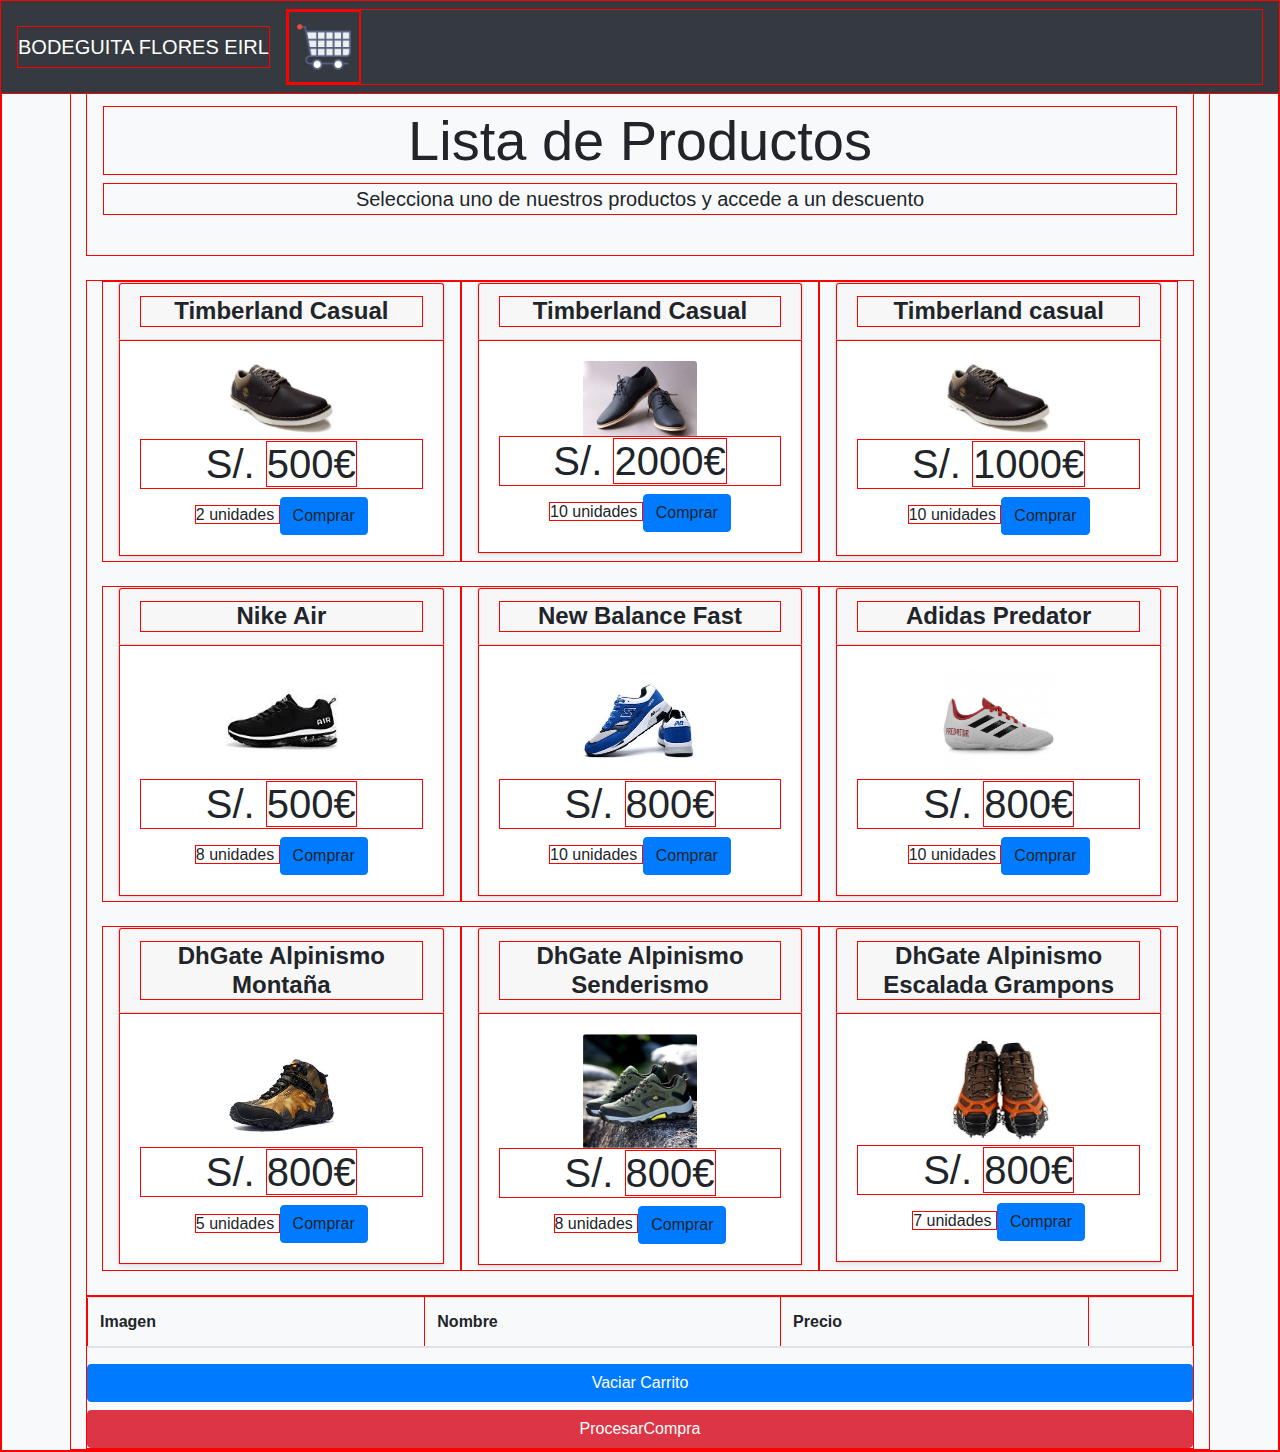
==== index.html @ e307c1d8 "add datos json" ====
<!DOCTYPE html>
<html lang="en">

<head>
    <meta charset="UTF-8">
    <meta name="viewport" content="width=device-width, user-scalable=no, initial-scale=1.0, maximum-scale=1.0, minimum-scale=1.0">
    <link rel="stylesheet" href="https://stackpath.bootstrapcdn.com/bootstrap/4.3.1/css/bootstrap.min.css" integrity="sha384-ggOyR0iXCbMQv3Xipma34MD+dH/1fQ784/j6cY/iJTQUOhcWr7x9JvoRxT2MZw1T" crossorigin="anonymous">
    <link type="text/css" rel="stylesheet" href="assets/css/styles.css">

    <!-- <link rel="stylesheet" href="css/sweetalert2.min.css"> -->

    <title>Carrito Compras en JavaScript y LocalStorage</title>
</head>

<body class="d-flex flex-column bg-light">

    <header class="d-flex flex-grow-0">

        <div class="container">
            <div class="row align-items-stretch justify-content-between">
                <nav class="navbar navbar-expand-md navbar-dark fixed-top bg-dark">
                    <a class="navbar-brand" href="#">BODEGUITA FLORES EIRL</a>
                    <button class="navbar-toggler" type="button" data-toggle="collapse" data-target="#navbarCollapse" aria-controls="navbarCollapse" aria-expanded="false" aria-label="Toggle navigation">
                    <span class="navbar-toggler-icon"></span>
                </button>
                    <div class="collapse navbar-collapse" id="navbarCollapse">
                        <ul class="navbar-nav mr-auto">
                            <li class="nav-item dropdown">
                                <img src="assets/img/carro.png" class="nav-link dropdown-toggle img-fluid" height="70px" width="70px" href="#" id="dropdown01" data-toggle="dropdown" aria-haspopup="true" aria-expanded="false"></img>

                            </li>
                        </ul>
                    </div>
                </nav>
            </div>
        </div>
    </header>

    <main class="container">
        <div class="pricing-header px-3 py-3 pt-md-5 pb-md-4 my-4 mx-auto text-center">
            <h1 class="display-4 mt-4">Lista de Productos</h1>
            <p class="lead">Selecciona uno de nuestros productos y accede a un descuento</p>
        </div>

        <div class="d-flex flex-wrap justify-content-center mx-auto col-md-12" id="list-products">
        </div>
        <div id="carrito">
            <table id="lista-carrito" class="table">
                <thead>
                    <tr>
                        <th>Imagen</th>
                        <th>Nombre</th>
                        <th>Precio</th>
                        <th></th>
                    </tr>
                </thead>
                <tbody></tbody>
            </table>

            <a href="#" id="vaciar-carrito" class="btn btn-primary btn-block">Vaciar Carrito</a>
            <a href="#" id="procesar-pedido" class="btn btn-danger btn-block">ProcesarCompra</a>
        </div>


    </main>

    <!-- <script src="https://code.jquery.com/jquery-3.3.1.slim.min.js" integrity="sha384-q8i/X+965DzO0rT7abK41JStQIAqVgRVzpbzo5smXKp4YfRvH+8abtTE1Pi6jizo" crossorigin="anonymous"></script>
    <script src="https://cdnjs.cloudflare.com/ajax/libs/popper.js/1.14.7/umd/popper.min.js" integrity="sha384-UO2eT0CpHqdSJQ6hJty5KVphtPhzWj9WO1clHTMGa3JDZwrnQq4sF86dIHNDz0W1" crossorigin="anonymous"></script>
    <script src="https://stackpath.bootstrapcdn.com/bootstrap/4.3.1/js/bootstrap.min.js" integrity="sha384-JjSmVgyd0p3pXB1rRibZUAYoIIy6OrQ6VrjIEaFf/nJGzIxFDsf4x0xIM+B07jRM" crossorigin="anonymous"></script> -->
    <!-- <script src="https://cdn.jsdelivr.net/npm/sweetalert2@9"></script> -->
    <script src="assets/js/carrito.js"></script>
    <script src="assets/js/order.js"></script>
    <script src="assets/js/bd.js"></script>
    <script src="assets/js/div.js"></script>
    <!-- 
    <script src="assets/js/bd.js"></script> -->
</body>

</html>
---- assets/css/styles.css ----
* {
    border: 1px solid red;
}

.card-img-top {
    width: 40%;
    border-top-left-radius: calc(.25rem - 1px);
    border-top-right-radius: calc(.25rem - 1px);
}

.nav-link {
    cursor: pointer;
}

body {
    background: honeydew;
}

a:hover {
    cursor: pointer;
}
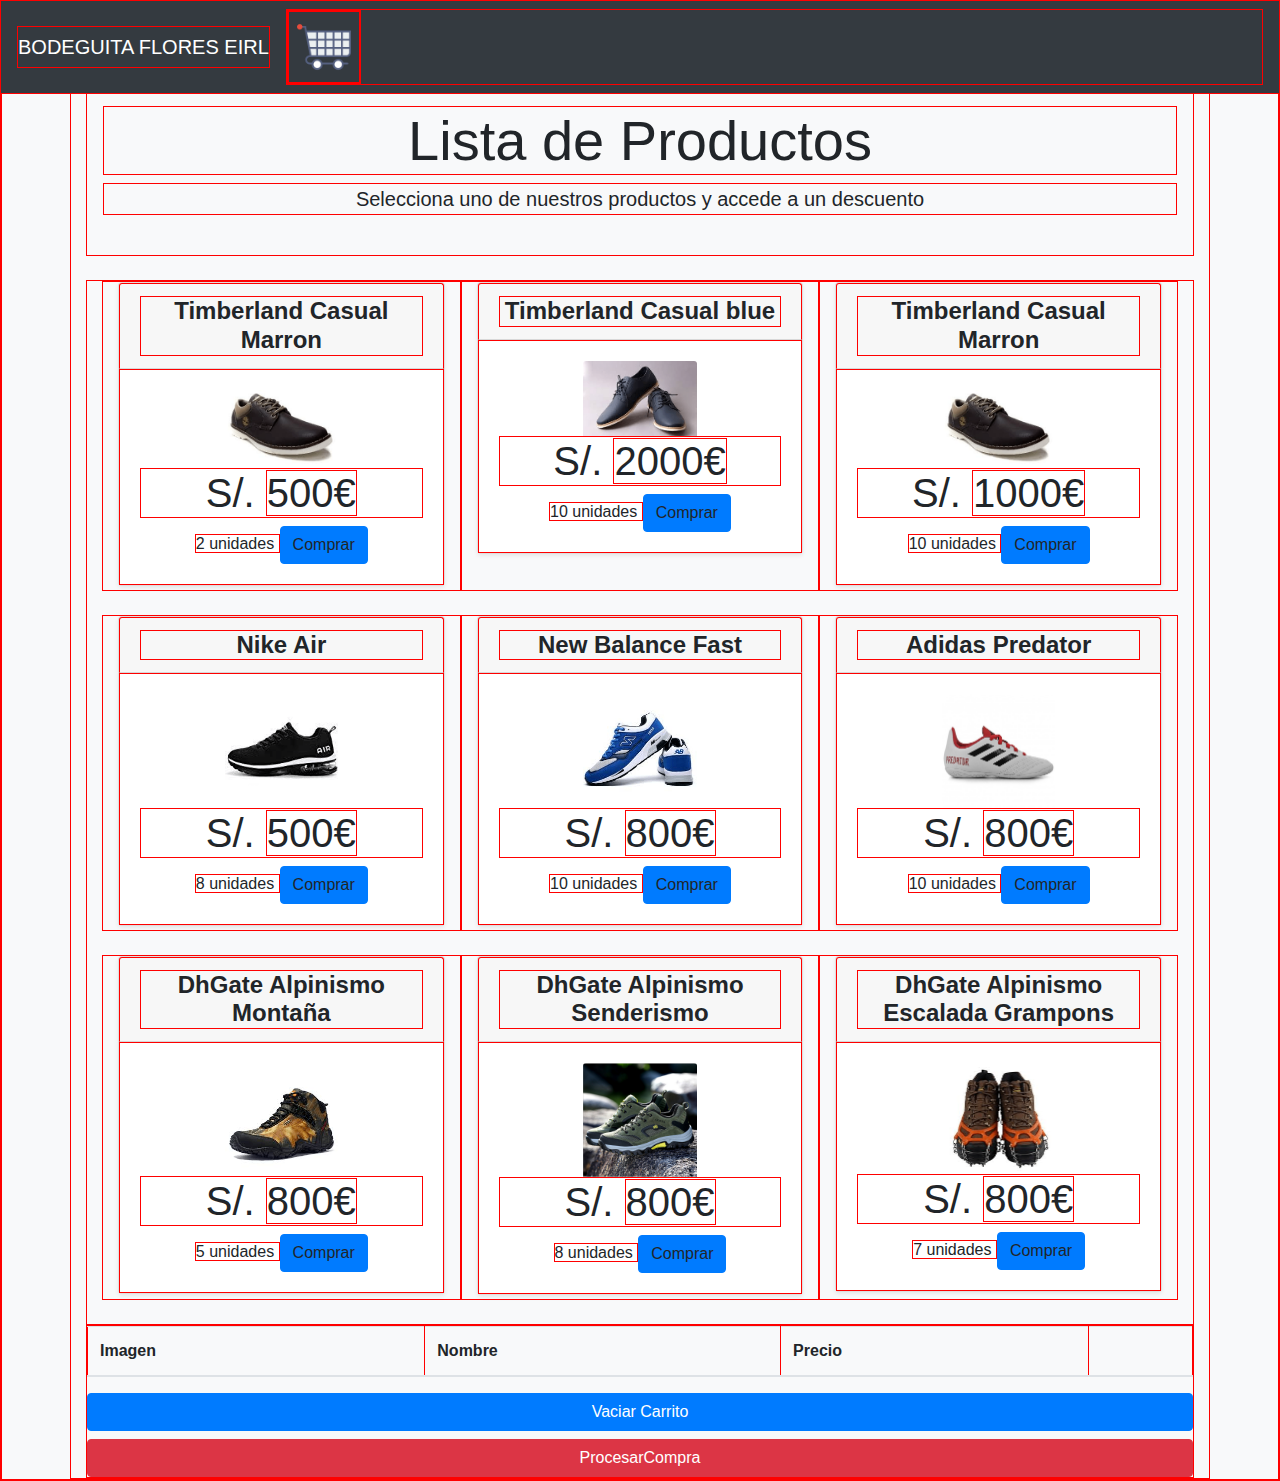
==== commit 4ec06387: "funciones eliminar insertar vaciar carrito" ====
--- a/index.html
+++ b/index.html
@@ -43,6 +43,7 @@
         </div>
 
         <div class="d-flex flex-wrap justify-content-center mx-auto col-md-12" id="list-products">
+            <!-- divs creado en divj.s -->
         </div>
         <div id="carrito">
             <table id="lista-carrito" class="table">
@@ -57,7 +58,7 @@
                 <tbody></tbody>
             </table>
 
-            <a href="#" id="vaciar-carrito" class="btn btn-primary btn-block">Vaciar Carrito</a>
+            <a href="#" id="vaciar_carrito" class="btn btn-primary btn-block">Vaciar Carrito</a>
             <a href="#" id="procesar-pedido" class="btn btn-danger btn-block">ProcesarCompra</a>
         </div>
 
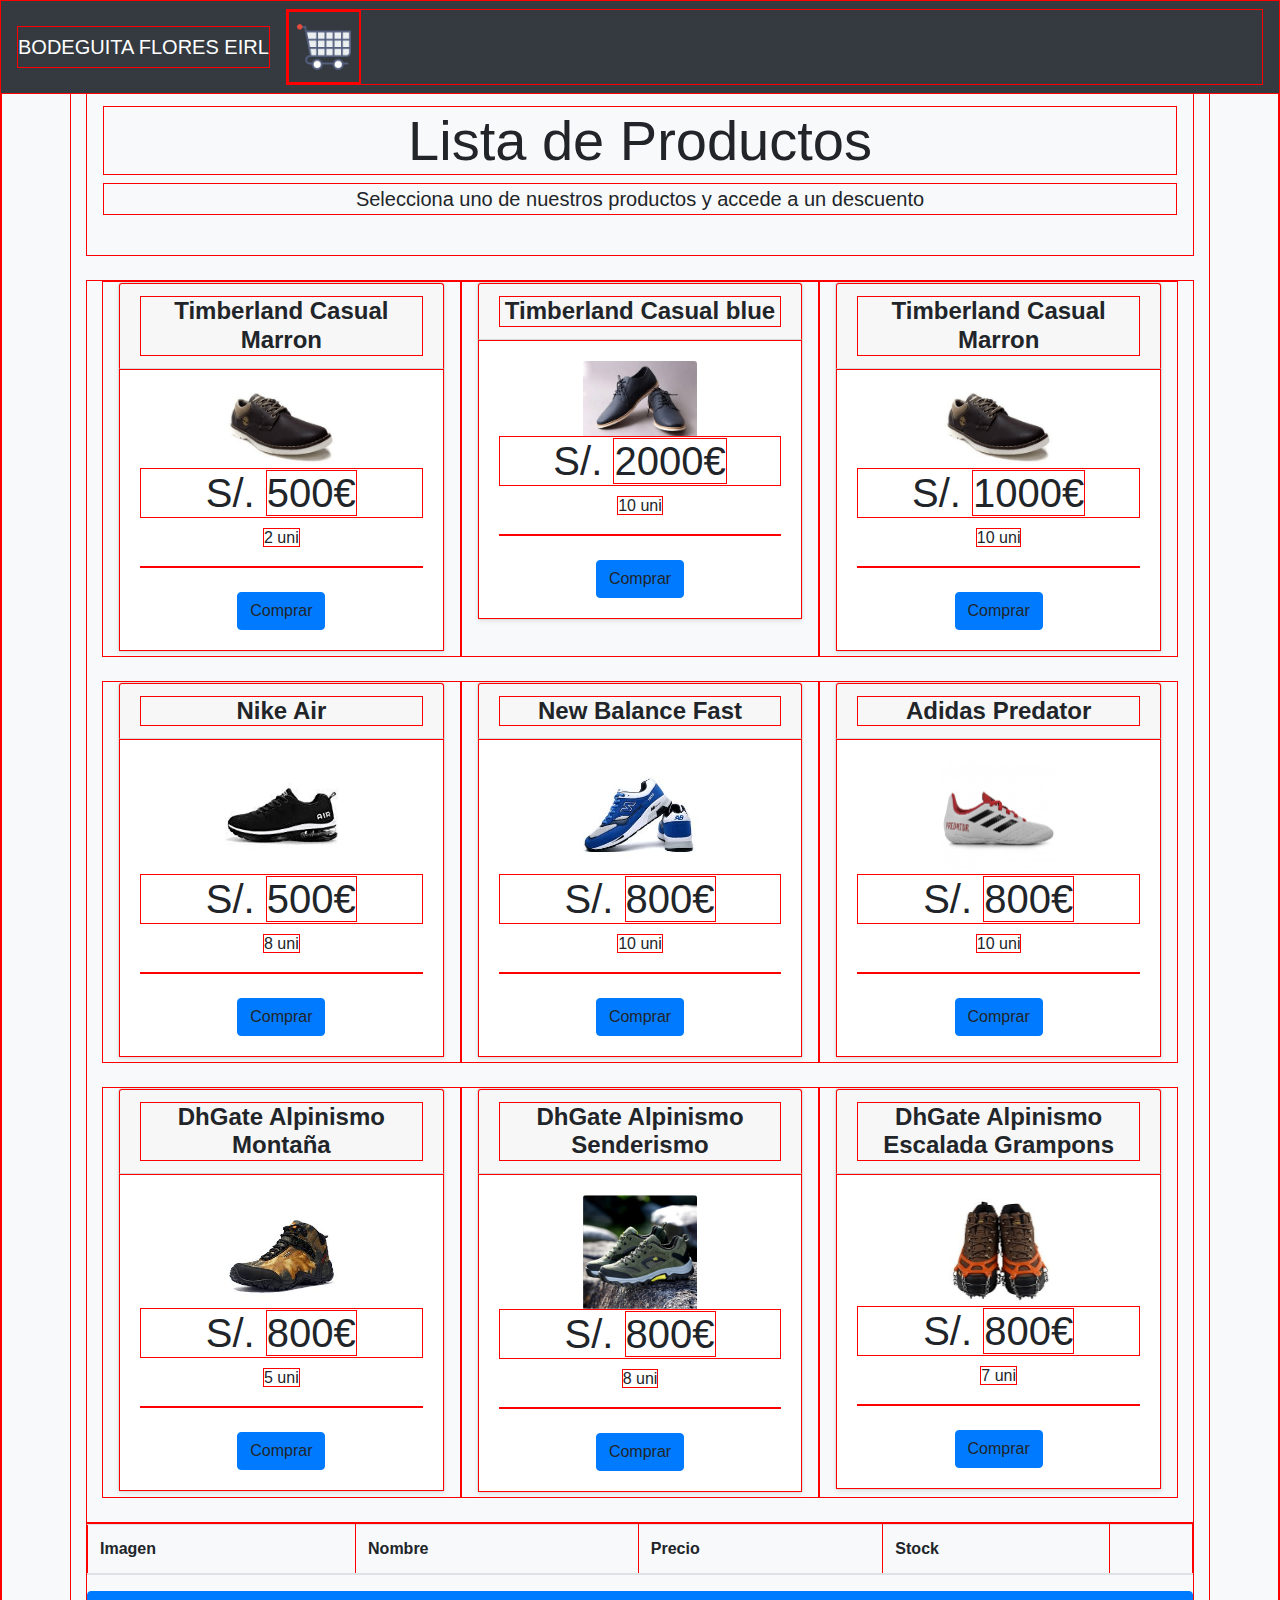
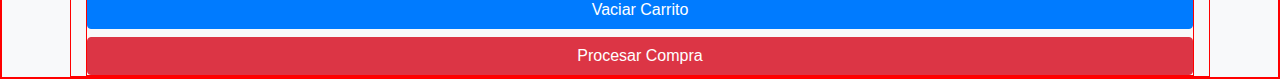
==== commit 90c52547: "update guardar producto" ====
--- a/index.html
+++ b/index.html
@@ -52,6 +52,7 @@
                         <th>Imagen</th>
                         <th>Nombre</th>
                         <th>Precio</th>
+                        <th>Stock</th>
                         <th></th>
                     </tr>
                 </thead>
@@ -59,7 +60,7 @@
             </table>
 
             <a href="#" id="vaciar_carrito" class="btn btn-primary btn-block">Vaciar Carrito</a>
-            <a href="#" id="procesar-pedido" class="btn btn-danger btn-block">ProcesarCompra</a>
+            <a href="#" id="procesar_pedido" class="btn btn-danger btn-block">Procesar Compra</a>
         </div>
 
 
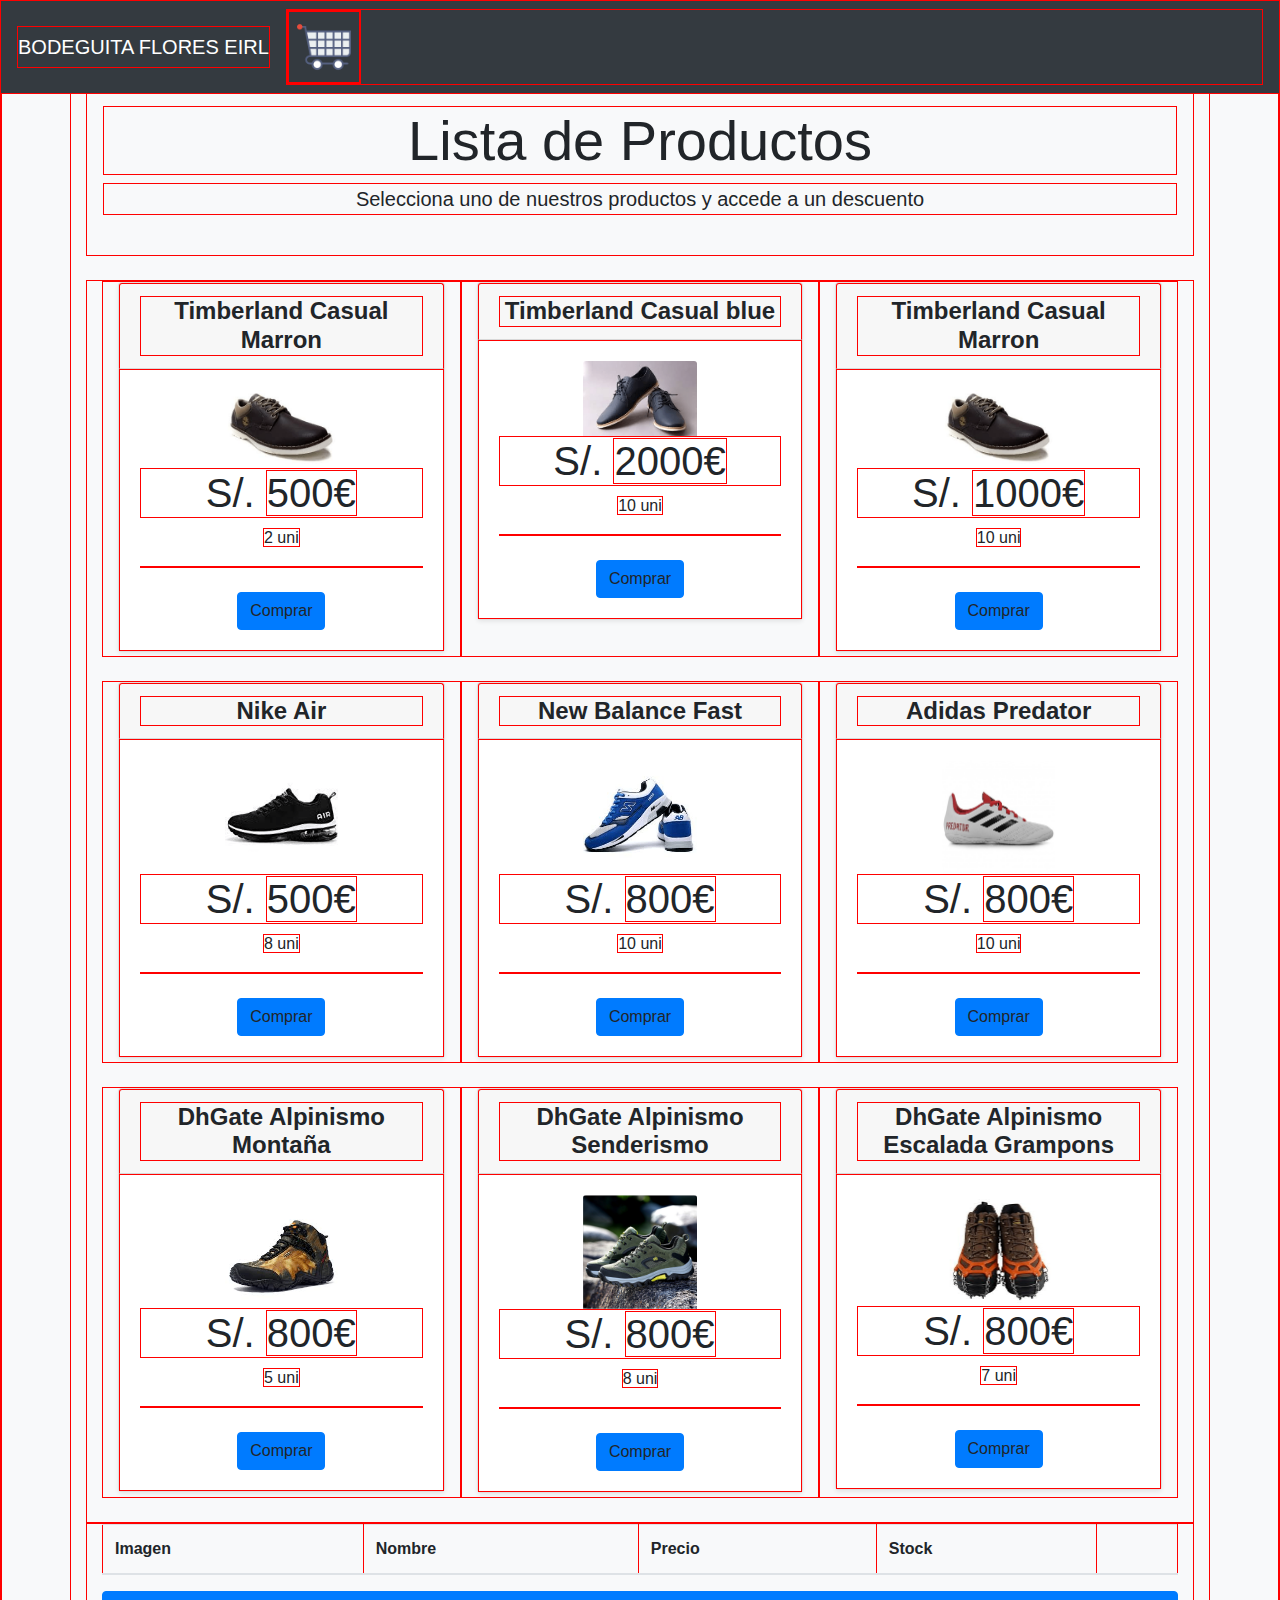
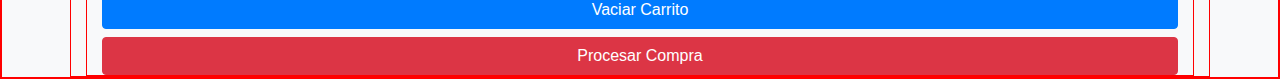
==== commit b544c1c3: "buscando solucion remove item" ====
--- a/index.html
+++ b/index.html
@@ -45,8 +45,8 @@
         <div class="d-flex flex-wrap justify-content-center mx-auto col-md-12" id="list-products">
             <!-- divs creado en divj.s -->
         </div>
-        <div id="carrito">
-            <table id="lista-carrito" class="table">
+        <div id="car_little" class="d-flex flex-wrap justify-content-center mx-auto col-md-12">
+            <table id="list-car" class="table">
                 <thead>
                     <tr>
                         <th>Imagen</th>
@@ -59,7 +59,7 @@
                 <tbody></tbody>
             </table>
 
-            <a href="#" id="vaciar_carrito" class="btn btn-primary btn-block">Vaciar Carrito</a>
+            <a href="#" id="emptyCar" class="btn btn-primary btn-block">Vaciar Carrito</a>
             <a href="#" id="procesar_pedido" class="btn btn-danger btn-block">Procesar Compra</a>
         </div>
 
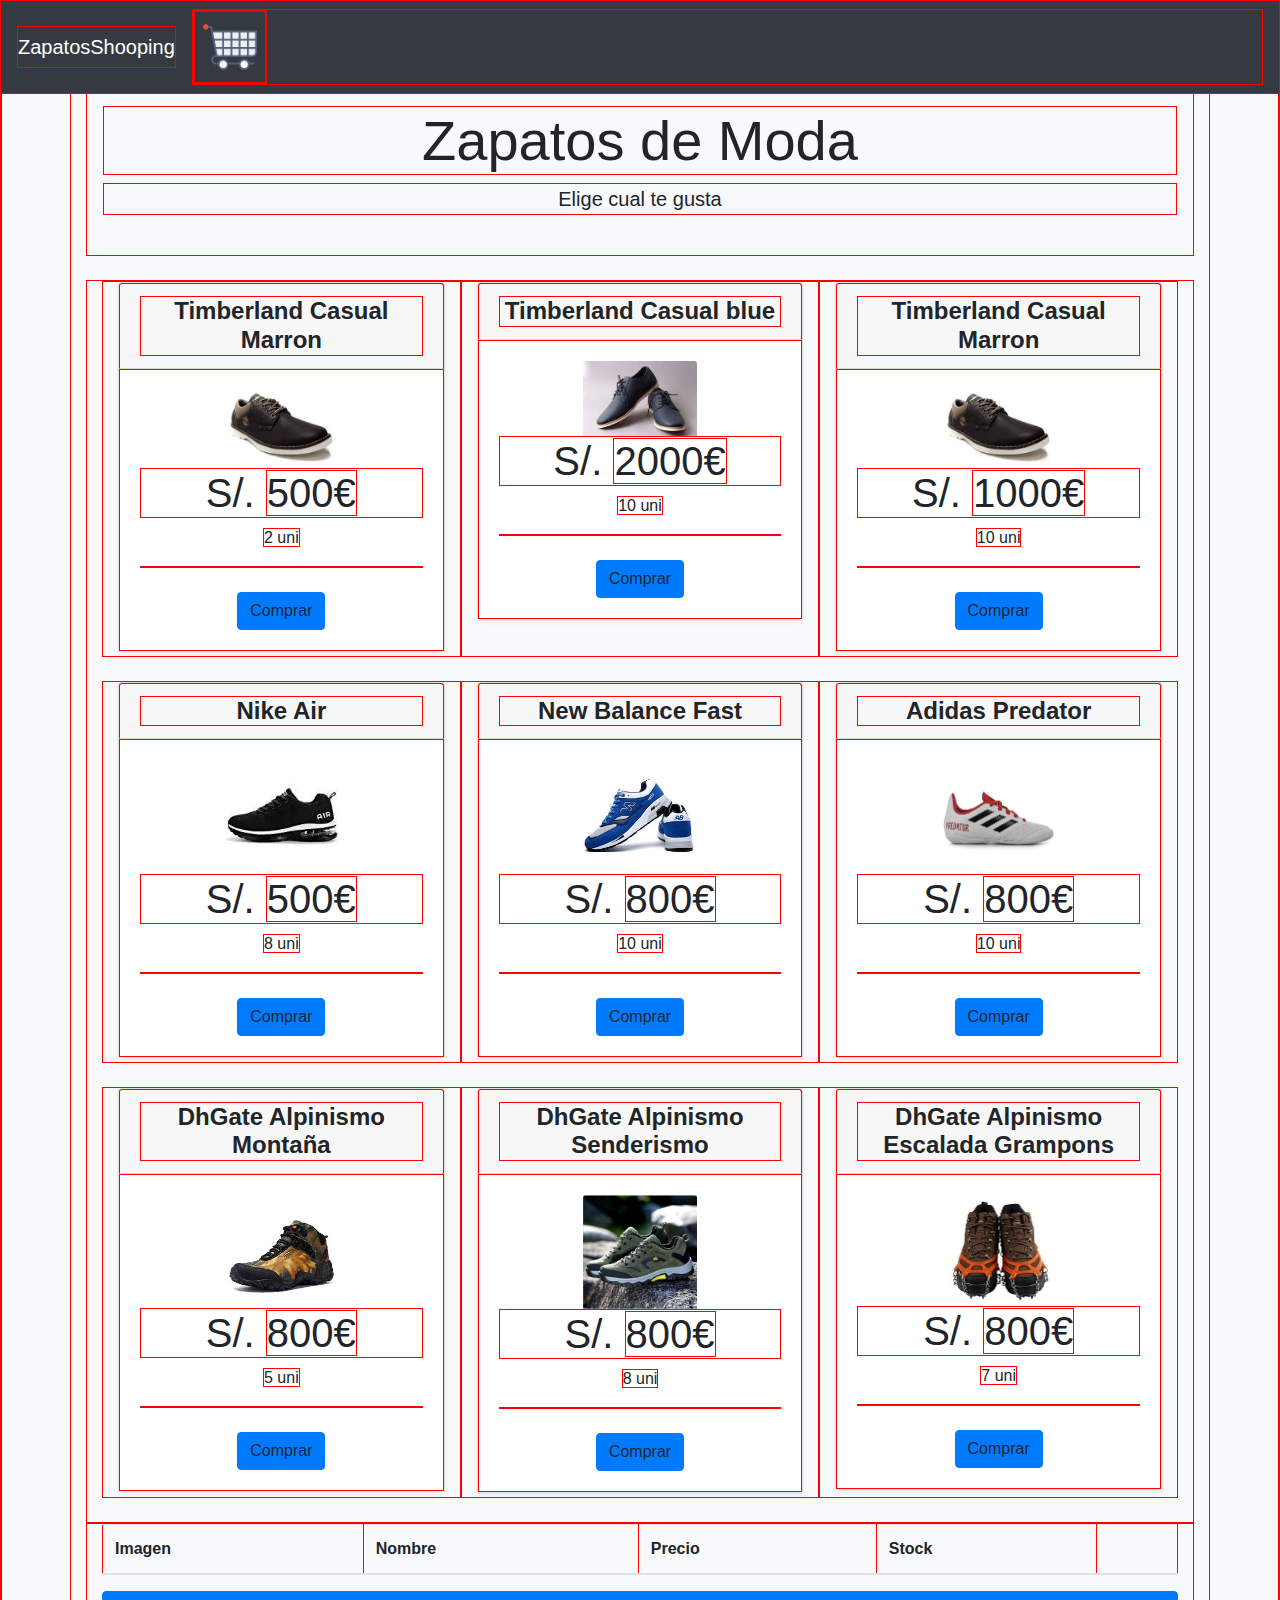
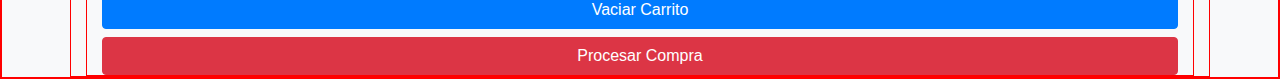
==== commit e08aa8e0: "update data solution eliminar producto selectivo add vaciar proccesorde" ====
--- a/index.html
+++ b/index.html
@@ -9,7 +9,7 @@
 
     <!-- <link rel="stylesheet" href="css/sweetalert2.min.css"> -->
 
-    <title>Carrito Compras en JavaScript y LocalStorage</title>
+    <title>Carrito Compras en Zapatos JS y LocalStorage</title>
 </head>
 
 <body class="d-flex flex-column bg-light">
@@ -19,7 +19,7 @@
         <div class="container">
             <div class="row align-items-stretch justify-content-between">
                 <nav class="navbar navbar-expand-md navbar-dark fixed-top bg-dark">
-                    <a class="navbar-brand" href="#">BODEGUITA FLORES EIRL</a>
+                    <a class="navbar-brand" href="#">ZapatosShooping</a>
                     <button class="navbar-toggler" type="button" data-toggle="collapse" data-target="#navbarCollapse" aria-controls="navbarCollapse" aria-expanded="false" aria-label="Toggle navigation">
                     <span class="navbar-toggler-icon"></span>
                 </button>
@@ -27,7 +27,6 @@
                         <ul class="navbar-nav mr-auto">
                             <li class="nav-item dropdown">
                                 <img src="assets/img/carro.png" class="nav-link dropdown-toggle img-fluid" height="70px" width="70px" href="#" id="dropdown01" data-toggle="dropdown" aria-haspopup="true" aria-expanded="false"></img>
-
                             </li>
                         </ul>
                     </div>
@@ -38,8 +37,8 @@
 
     <main class="container">
         <div class="pricing-header px-3 py-3 pt-md-5 pb-md-4 my-4 mx-auto text-center">
-            <h1 class="display-4 mt-4">Lista de Productos</h1>
-            <p class="lead">Selecciona uno de nuestros productos y accede a un descuento</p>
+            <h1 class="display-4 mt-4">Zapatos de Moda</h1>
+            <p class="lead">Elige cual te gusta</p>
         </div>
 
         <div class="d-flex flex-wrap justify-content-center mx-auto col-md-12" id="list-products">
@@ -60,7 +59,7 @@
             </table>
 
             <a href="#" id="emptyCar" class="btn btn-primary btn-block">Vaciar Carrito</a>
-            <a href="#" id="procesar_pedido" class="btn btn-danger btn-block">Procesar Compra</a>
+            <a href="#" id="processOrder" class="btn btn-danger btn-block">Procesar Compra</a>
         </div>
 
 
@@ -70,6 +69,7 @@
     <script src="https://cdnjs.cloudflare.com/ajax/libs/popper.js/1.14.7/umd/popper.min.js" integrity="sha384-UO2eT0CpHqdSJQ6hJty5KVphtPhzWj9WO1clHTMGa3JDZwrnQq4sF86dIHNDz0W1" crossorigin="anonymous"></script>
     <script src="https://stackpath.bootstrapcdn.com/bootstrap/4.3.1/js/bootstrap.min.js" integrity="sha384-JjSmVgyd0p3pXB1rRibZUAYoIIy6OrQ6VrjIEaFf/nJGzIxFDsf4x0xIM+B07jRM" crossorigin="anonymous"></script> -->
     <!-- <script src="https://cdn.jsdelivr.net/npm/sweetalert2@9"></script> -->
+    <script src="assets/js/sweetalert2.min.js"></script>
     <script src="assets/js/carrito.js"></script>
     <script src="assets/js/order.js"></script>
     <script src="assets/js/bd.js"></script>
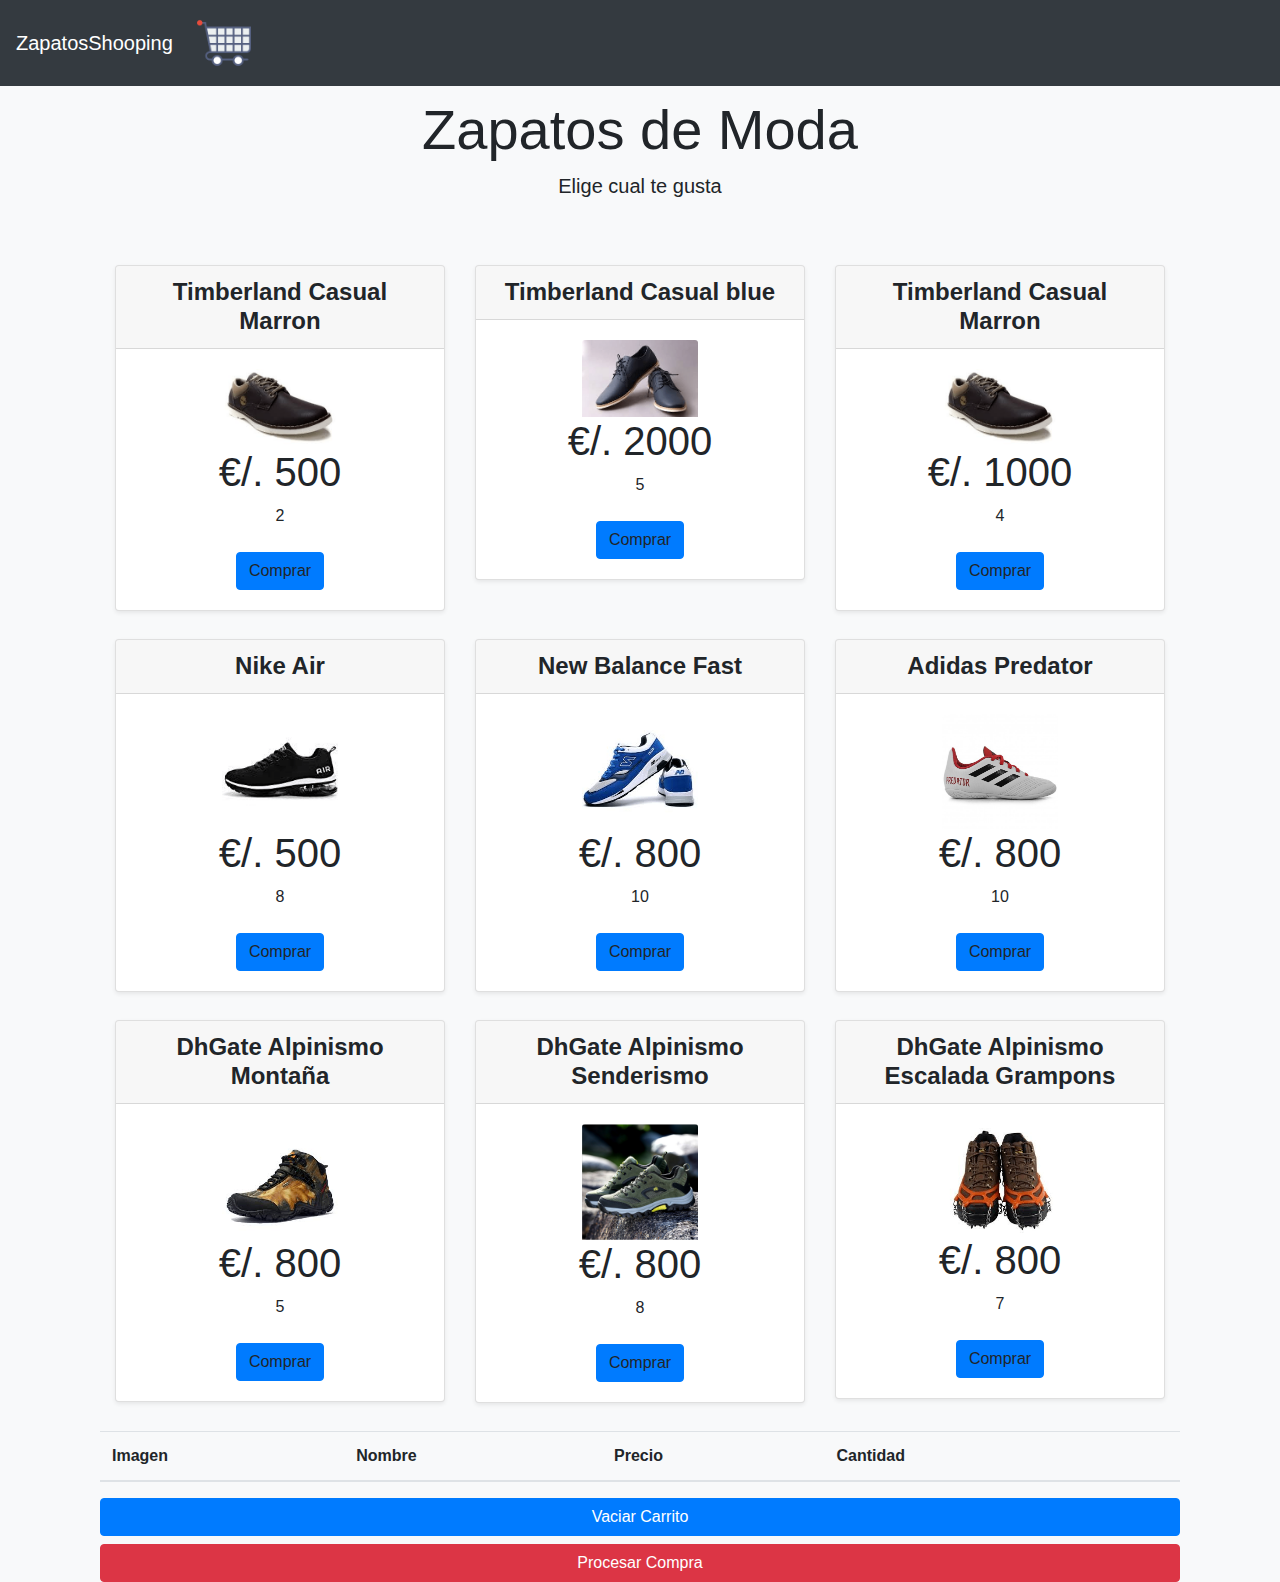
==== commit 9148563e: "agregando process actualizar totales de precio" ====
--- a/index.html
+++ b/index.html
@@ -51,7 +51,7 @@
                         <th>Imagen</th>
                         <th>Nombre</th>
                         <th>Precio</th>
-                        <th>Stock</th>
+                        <th>Cantidad</th>
                         <th></th>
                     </tr>
                 </thead>
@@ -68,8 +68,8 @@
     <!-- <script src="https://code.jquery.com/jquery-3.3.1.slim.min.js" integrity="sha384-q8i/X+965DzO0rT7abK41JStQIAqVgRVzpbzo5smXKp4YfRvH+8abtTE1Pi6jizo" crossorigin="anonymous"></script>
     <script src="https://cdnjs.cloudflare.com/ajax/libs/popper.js/1.14.7/umd/popper.min.js" integrity="sha384-UO2eT0CpHqdSJQ6hJty5KVphtPhzWj9WO1clHTMGa3JDZwrnQq4sF86dIHNDz0W1" crossorigin="anonymous"></script>
     <script src="https://stackpath.bootstrapcdn.com/bootstrap/4.3.1/js/bootstrap.min.js" integrity="sha384-JjSmVgyd0p3pXB1rRibZUAYoIIy6OrQ6VrjIEaFf/nJGzIxFDsf4x0xIM+B07jRM" crossorigin="anonymous"></script> -->
-    <!-- <script src="https://cdn.jsdelivr.net/npm/sweetalert2@9"></script> -->
-    <script src="assets/js/sweetalert2.min.js"></script>
+
+
     <script src="assets/js/carrito.js"></script>
     <script src="assets/js/order.js"></script>
     <script src="assets/js/bd.js"></script>
--- a/assets/css/styles.css
+++ b/assets/css/styles.css
@@ -1,6 +1,6 @@
-* {
+/* * {
     border: 1px solid red;
-}
+} */
 
 .card-img-top {
     width: 40%;
